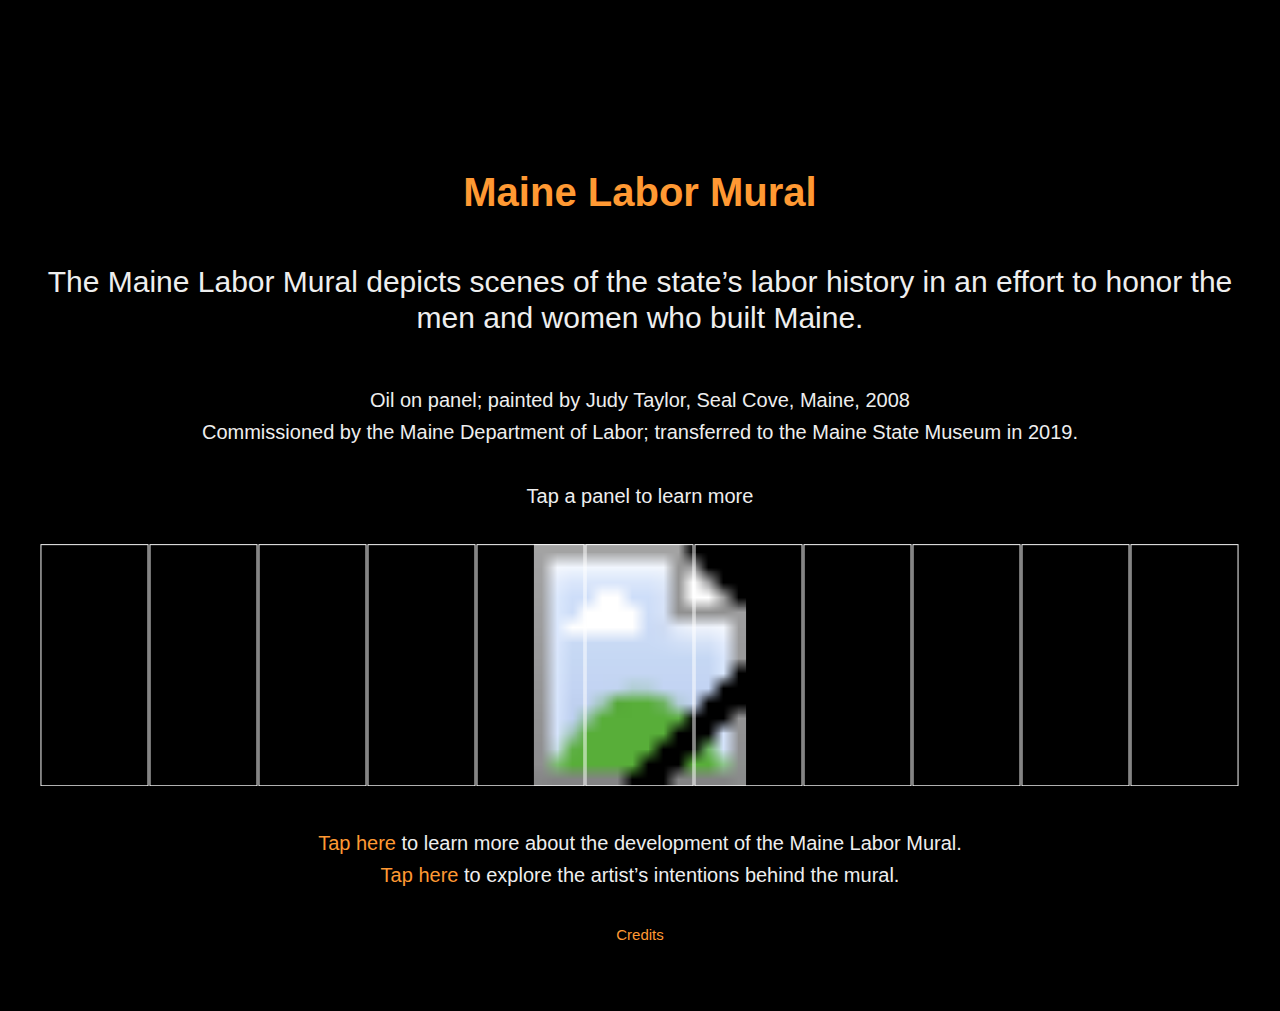
==== kiosk/index.html @ b4f40d68 "Initial commit" ====
<!DOCTYPE html>


<html lang="en">
<head>
	<meta charset="utf-8">
  <meta http-equiv="X-UA-Compatible" content="IE=edge">
  <meta content="width=device-width, initial-scale=1.0" name="viewport">
  <!-- The above 3 meta tags *must* come first in the head; any other head content must come *after* these tags -->

  <title>Maine State Museum - The Maine Labor Mural</title>
  <link href="/favicon.ico" type="image/x-icon" rel="icon" />
  
	
    <link rel="stylesheet" href="css/mural.css" type="text/css"/>
    <!-- <link rel="stylesheet" href="https://use.typekit.net/jmk5ehg.css"> -->
  

  
    <script src="js/jquery-3.1.1.min.js" type="text/javascript"></script>
    <script src="js/TweenMax.min.js" type="text/javascript"></script>
    <script src="js/jquery.touchSwipe.min.js" type="text/javascript"></script>
    <script src="js/mural.js" type="text/javascript"></script>
    <script src="js/timeout.js" type="text/javascript"></script>
    
  

</head>

<body>

 
  <div class="home">

    <h1>Maine Labor Mural</h1>

    <p class="intro">The Maine Labor Mural depicts scenes of the state&rsquo;s labor history in an effort to honor the men and women who built Maine.</p>

    <p>Oil on panel; painted by Judy Taylor, Seal Cove, Maine, 2008<br/>
    Commissioned by the Maine Department of Labor; transferred to the Maine State Museum in 2019.</p>
  
    <p>Tap a panel to learn more</p>

    <svg xmlns="http://www.w3.org/2000/svg"
    xmlns:xlink="http://www.w3.org/1999/xlink" version="1.1" viewBox="0 0 3732 754">

        <image id="document" x="0" y="0" xlink:href="/static/panels/mural.jpg" width="3732" height="754" />

        
            <a xlink:href="/panels/apprenticeship/">
                <rect x="3" y="2" class="mural-panel-hotspot" width="333" height="750"/>
            </a>
        
            <a xlink:href="/panels/child-labor/">
                <rect x="342" y="2" class="mural-panel-hotspot" width="333" height="750"/>
            </a>
        
            <a xlink:href="/panels/women-textiles/">
                <rect x="681" y="2" class="mural-panel-hotspot" width="333" height="750"/>
            </a>
        
            <a xlink:href="/panels/secret-ballot/">
                <rect x="1020" y="2" class="mural-panel-hotspot" width="333" height="750"/>
            </a>
        
            <a xlink:href="/panels/labor-day/">
                <rect x="1359" y="2" class="mural-panel-hotspot" width="333" height="750"/>
            </a>
        
            <a xlink:href="/panels/logging/">
                <rect x="1698" y="2" class="mural-panel-hotspot" width="333" height="750"/>
            </a>
        
            <a xlink:href="/panels/shoe-strike/">
                <rect x="2037" y="2" class="mural-panel-hotspot" width="333" height="750"/>
            </a>
        
            <a xlink:href="/panels/reform/">
                <rect x="2376" y="2" class="mural-panel-hotspot" width="333" height="750"/>
            </a>
        
            <a xlink:href="/panels/Rosie/">
                <rect x="2715" y="2" class="mural-panel-hotspot" width="333" height="750"/>
            </a>
        
            <a xlink:href="/panels/jay-strike/">
                <rect x="3054" y="2" class="mural-panel-hotspot" width="333" height="750"/>
            </a>
        
            <a xlink:href="/panels/labor-future/">
                <rect x="3393" y="2" class="mural-panel-hotspot" width="333" height="750"/>
            </a>
        
            <a xlink:href="/panels/home/">
                <rect x="33225" y="2" class="mural-panel-hotspot" width="333" height="750"/>
            </a>
        

    </svg>

    <p><a class="pop_item" href="/pops/video/ajax/49/">Tap here</a> to learn more about the development of the Maine Labor Mural.<br/>
    <a class="pop_item" href="/pops/video/ajax/50/">Tap here</a> to explore the artist&rsquo;s intentions behind the mural.</p>

    <p class="prompt pop_item"><a href="/pops/credits/ajax/52">Credits</a></p>

  </div>


</body>
</html>
---- kiosk/css/mural.css ----
@charset "UTF-8";
button {
  appearance: none;
  background-color: #eee;
  border: 0;
  border-radius: 3px;
  color: #fff;
  cursor: pointer;
  display: inline-block;
  font-family: "futura", sans-serif;
  font-size: 1.25em;
  -webkit-font-smoothing: antialiased;
  font-weight: 600;
  line-height: 1;
  padding: 0.8em 1.6em;
  text-decoration: none;
  transition: background-color 150ms ease;
  user-select: none;
  vertical-align: middle;
  white-space: nowrap;
}
button:hover, button:focus {
  background-color: shade(#eee, 20%);
  color: #fff;
}
button:disabled {
  cursor: not-allowed;
  opacity: 0.5;
}
button:disabled:hover {
  background-color: #eee;
}

a:link {
  color: #eee;
}

a:visited {
  color: shade(#eee, 20%);
}

a:hover {
  color: #b35900;
  text-decoration: underline;
}

.main a {
  color: #444;
}
.main a:hover {
  color: #ff9933;
}

ul,
ol {
  list-style-type: none;
  margin: 0;
  padding: 0;
}

dl {
  margin-bottom: 0.8em;
}
dl dt {
  font-weight: 600;
  margin-top: 0.8em;
}
dl dd {
  margin: 0;
}

table {
  border-collapse: collapse;
  margin: 0.8em 0;
  table-layout: fixed;
  width: 100%;
}

th {
  border-bottom: 1px solid shade(#eee, 25%);
  font-weight: 600;
  padding: 0.8em 0;
  text-align: left;
}

td {
  border-bottom: 1px solid #eee;
  padding: 0.8em 0;
}

tr,
td,
th {
  vertical-align: middle;
}

html {
  background-color: black;
}

*, *:before, *:after {
  box-sizing: border-box;
}

body {
  color: #eee;
  font-family: "futura", sans-serif;
  font-size: 1.25em;
  font-weight: 300;
  line-height: 1.6;
}

h1,
h2,
h3,
h4,
h5,
h6 {
  font-family: "futura", sans-serif;
  line-height: 1.2;
  margin: 0 0 0.4em 0;
}

p {
  margin: 0 0 0.8em;
}

a {
  color: #eee;
  text-decoration: none;
  transition: color 150ms ease;
}
a:active, a:focus, a:hover {
  color: shade(#eee, 25%);
}

hr {
  border-bottom: 1px solid #eee;
  border-left: 0;
  border-right: 0;
  border-top: 0;
  margin: 1.6em 0;
}

img {
  margin: 0;
  max-width: 100%;
}

blockquote {
  font-style: italic;
}

.prompt, div.image p {
  color: #999;
  font-size: 0.75em;
}

.home-nav, .panel-nav, .slide-nav {
  font-size: 0.75em;
  letter-spacing: 0.025em;
  text-transform: uppercase;
}

.panel-title {
  margin-bottom: 0;
  text-align: center;
}
.panel-title h1 {
  color: #ff9933;
  font-size: 1.8em;
  line-height: 1em;
  margin-bottom: 0.2em;
}
.panel-title h3 {
  margin-bottom: 0;
  margin-top: 0.2em;
}
.panel-title p {
  font-size: 1em;
  text-align: left;
  line-height: 1.1em;
}
.panel-title p a {
  color: #ff9933;
  font-weight: bold;
}

.hidden {
  display: none;
}

.unhidden {
  display: block;
}

.slimpop-wrapper {
  background-color: white;
  border: 1px solid #eee;
  color: #444;
  overflow: auto;
  padding: 1.6em;
  margin: auto;
}
.slimpop-wrapper h1 {
  color: #ff9933;
}
.slimpop-wrapper h4.subhead {
  color: #999;
  margin-bottom: 0;
}
.slimpop-wrapper p {
  font-size: 1.025em;
}

.pop-close {
  float: right;
}
.pop-close a:link, .pop-close a:visited {
  color: #ff9933;
}

#slimpop-overlay {
  background: url(../images/overlay.png) repeat;
  cursor: pointer;
  height: 100%;
  left: 0;
  position: fixed;
  top: 0px;
  width: 100%;
  z-index: 99;
}

#slimpop-container {
  overflow-y: auto;
  position: fixed;
  /* this positions the slimpop relative to viewport, it won't scroll with the page */
  left: 80px;
  top: 8%;
  z-index: 100;
  width: 85%;
  max-height: 85%;
}

.pop-img {
  border-top: 6px solid #eee;
  border-bottom: 6px solid #eee;
  margin-bottom: 0.8em;
  text-align: center;
}
.pop-img img {
  border: 1px solid #eee;
  margin-top: 0.8em;
  max-height: 600px;
}
.pop-img p {
  color: #999;
  font-size: 0.75em !important;
  text-align: left;
}

blockquote {
  background-color: #eee;
  max-height: 250px;
  overflow: auto;
  padding: 0 1.6em;
}

cite {
  font-style: normal;
}
cite:before {
  content: "– ";
}

audio.voices {
  width: 50%;
}

div.image {
  text-align: center;
  border-top: 6px solid #eee;
  border-bottom: 6px solid #eee;
  height: 470px;
  margin-bottom: 0.8em;
}
div.image img {
  border: 1px solid #eee;
  margin: 0.4em 0;
  max-height: 400px;
}
div.image p {
  margin-top: -0.8em;
  line-height: 1.2;
}

#slideshow-image {
  max-width: 50vw;
}

.show-highlight-background, .show-highlight-foreground, .hide-highlight {
  cursor: pointer;
}

.show-highlight-background {
  fill: #f7c98b;
  opacity: 0.7;
}

.show-highlight-foreground {
  fill: #a0efed;
  opacity: 0.68;
}

.hide-highlight {
  fill: black;
  fill-opacity: 0;
}

.mural-panel-hotspot {
  stroke: white;
  stroke-width: 3;
  cursor: pointer;
  fill: black;
  fill-opacity: 0;
}

.hotspot {
  stroke: white;
  stroke-width: 3;
  fill: #ff9933;
  fill-opacity: 0.25;
  cursor: pointer;
}
.hotspot:hover {
  fill: #b35900;
}

#tiny-panels .hotspot {
  stroke-width: 1;
  fill: black;
}

#tiny-panels rect.selected {
  fill: #ff9933;
  fill-opacity: 1;
}

nav.tabs {
  position: absolute;
  bottom: 0px;
}

.tabs ul {
  font-size: 0.75em;
  letter-spacing: 0.025em;
  text-transform: uppercase;
}
.tabs ul li {
  background-color: #ff9933;
  border: 1px solid #e67300;
  border-radius: 60px;
  display: inline-block;
  font-weight: bold;
  height: 60px;
  letter-spacing: 0.05em;
  line-height: 1.2;
  margin: 0px 5px 5px 5px;
  padding: 0.8em 1.6em;
  text-align: center;
  vertical-align: top;
  width: 260px;
}
.tabs ul li a:link, .tabs ul li a:visited {
  color: white;
}
.tabs ul li a:hover {
  color: #444;
  text-decoration: underline;
}

.tabs ul li.selected {
  background-color: #444;
  color: white;
}

.learn-more {
  background-color: #eee;
  margin-left: -3.2em;
  margin-right: -3.2em;
  height: 328px;
  padding: 0.4em 3.2em 4.8em 3.2em;
}
.learn-more ul li {
  display: inline-block;
  font-size: 0.75em;
  line-height: 1.2;
  margin-right: 1.6em;
  vertical-align: top;
  width: 29%;
}
.learn-more ul li:last-child {
  margin-right: 0px;
}
.learn-more ul li img {
  border: 1px solid #999;
}
.learn-more ul li span {
  color: #999;
}

.slide-nav {
  text-align: right;
}
.slide-nav ul li {
  display: inline;
}
.slide-nav ul li span.no-more {
  color: #aeaeae;
}
.slide-nav ul li a:link, .slide-nav ul li a:visited {
  color: #444;
}
.slide-nav ul li a:hover {
  color: #b35900;
  text-decoration: underline;
}

.next-panel, .prev-panel {
  position: relative;
}
.next-panel a img, .prev-panel a img {
  position: absolute;
  top: 45%;
}

.next-panel a img {
  right: 2px;
}

h3.visit-link {
  color: #444;
  font-size: 0.75em;
  font-weight: normal;
  margin: 0.8em 0;
  text-align: center;
}
h3.visit-link a {
  color: #ff9933;
  font-weight: bold;
}

.home {
  padding: 1.6em;
  text-align: center;
}
.home h1 {
  color: #ff9933;
  padding-top: 3.2em;
}
.home p {
  color: #eee;
  margin: 1.6em auto;
}
.home p.intro {
  font-size: 1.5em;
  line-height: 1.2;
}
.home p a {
  color: #ff9933;
}

.wrapper {
  color: #444;
  display: grid;
  grid-template-columns: 1fr 4fr 1fr;
  grid-template-rows: 130px 1220px;
}

.main {
  grid-column: 2;
  grid-row: 2;
  background-color: white;
  padding: 0 3.2em;
  position: relative;
}

.prev-panel, .next-panel {
  background-color: black;
  grid-row: 2;
}

.prev-panel {
  grid-column: 1;
  margin-right: 1em;
}

.next-panel {
  grid-column: 3;
  margin-left: 1em;
}

.home-nav {
  background-color: black;
  grid-column: 1;
  grid-row: 1;
  margin-right: 1em;
}

.panel-title {
  background-color: white;
  grid-column: 2;
  grid-row: 1;
  padding: 0 1.6em;
  position: relative;
}
.panel-title p.close-link {
  position: absolute;
  top: 5px;
  right: 10px;
}

.panel-nav {
  grid-column: 3;
  grid-row: 1;
  margin-left: 1em;
}
.panel-nav img {
  margin-right: -2px;
}

.text-scroll {
  background-color: #eee;
  box-shadow: 0px -6px 6px 1px #999 inset;
  height: 370px;
  overflow: scroll;
  padding: 0 0.8em;
}
.text-scroll p {
  font-size: 1.025em;
  line-height: 1.64;
}
.text-scroll a {
  color: #ff9933;
  font-weight: bold;
  line-height: 1em;
}

/*# sourceMappingURL=mural.css.map */
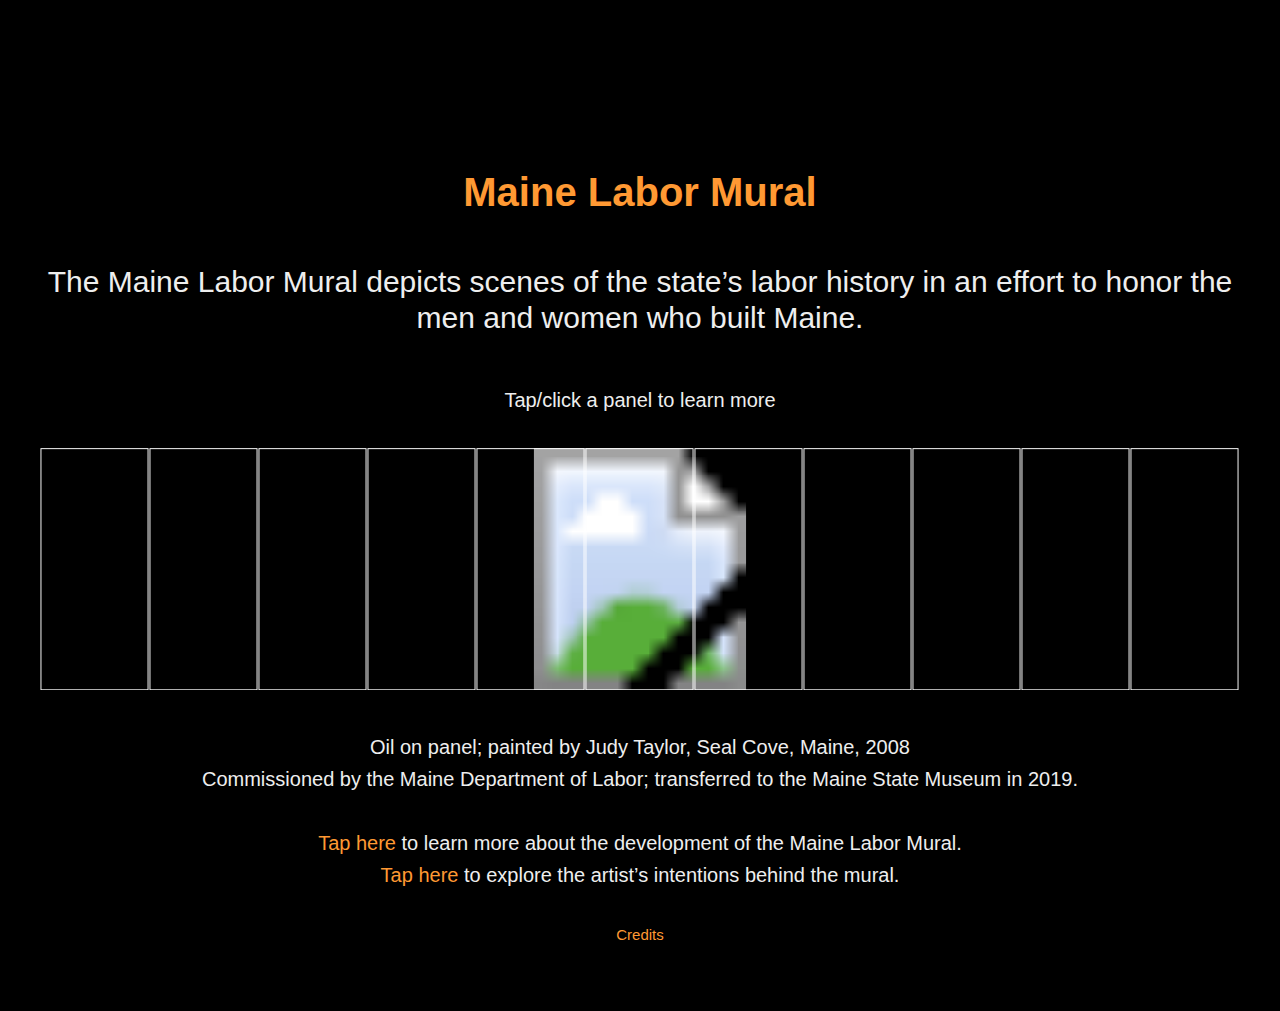
==== commit 1d4a0d44: "very rough" ====
--- a/kiosk/index.html
+++ b/kiosk/index.html
@@ -1,111 +1,99 @@
 
 <!DOCTYPE html>
-
-
 <html lang="en">
 <head>
-	<meta charset="utf-8">
+  <meta charset="utf-8">
   <meta http-equiv="X-UA-Compatible" content="IE=edge">
   <meta content="width=device-width, initial-scale=1.0" name="viewport">
   <!-- The above 3 meta tags *must* come first in the head; any other head content must come *after* these tags -->
 
   <title>Maine State Museum - The Maine Labor Mural</title>
+
   <link href="/favicon.ico" type="image/x-icon" rel="icon" />
-  
-	
-    <link rel="stylesheet" href="css/mural.css" type="text/css"/>
-    <!-- <link rel="stylesheet" href="https://use.typekit.net/jmk5ehg.css"> -->
-  
+  <link rel="stylesheet" href="css/mural.css" type="text/css"/>
+  <!-- <link rel="stylesheet" href="https://use.typekit.net/jmk5ehg.css"> -->
 
-  
-    <script src="js/jquery-3.1.1.min.js" type="text/javascript"></script>
-    <script src="js/TweenMax.min.js" type="text/javascript"></script>
-    <script src="js/jquery.touchSwipe.min.js" type="text/javascript"></script>
-    <script src="js/mural.js" type="text/javascript"></script>
-    <script src="js/timeout.js" type="text/javascript"></script>
-    
-  
-
+  <script src="js/jquery-3.1.1.min.js" type="text/javascript"></script>
+  <script src="js/TweenMax.min.js" type="text/javascript"></script>
+  <script src="js/jquery.touchSwipe.min.js" type="text/javascript"></script>
+  <script src="js/mural.js" type="text/javascript"></script>
+  <script src="js/timeout.js" type="text/javascript"></script>
 </head>
 
-<body>
-
- 
-  <div class="home">
-
+<body class="home">
+   <header>
     <h1>Maine Labor Mural</h1>
 
     <p class="intro">The Maine Labor Mural depicts scenes of the state&rsquo;s labor history in an effort to honor the men and women who built Maine.</p>
+  
+    <p>Tap/click a panel to learn more</p>
+  </header>
 
-    <p>Oil on panel; painted by Judy Taylor, Seal Cove, Maine, 2008<br/>
-    Commissioned by the Maine Department of Labor; transferred to the Maine State Museum in 2019.</p>
-  
-    <p>Tap a panel to learn more</p>
-
+  <section>
     <svg xmlns="http://www.w3.org/2000/svg"
     xmlns:xlink="http://www.w3.org/1999/xlink" version="1.1" viewBox="0 0 3732 754">
 
-        <image id="document" x="0" y="0" xlink:href="/static/panels/mural.jpg" width="3732" height="754" />
-
-        
-            <a xlink:href="/panels/apprenticeship/">
-                <rect x="3" y="2" class="mural-panel-hotspot" width="333" height="750"/>
-            </a>
-        
-            <a xlink:href="/panels/child-labor/">
-                <rect x="342" y="2" class="mural-panel-hotspot" width="333" height="750"/>
-            </a>
-        
-            <a xlink:href="/panels/women-textiles/">
-                <rect x="681" y="2" class="mural-panel-hotspot" width="333" height="750"/>
-            </a>
-        
-            <a xlink:href="/panels/secret-ballot/">
-                <rect x="1020" y="2" class="mural-panel-hotspot" width="333" height="750"/>
-            </a>
-        
-            <a xlink:href="/panels/labor-day/">
-                <rect x="1359" y="2" class="mural-panel-hotspot" width="333" height="750"/>
-            </a>
-        
-            <a xlink:href="/panels/logging/">
-                <rect x="1698" y="2" class="mural-panel-hotspot" width="333" height="750"/>
-            </a>
-        
-            <a xlink:href="/panels/shoe-strike/">
-                <rect x="2037" y="2" class="mural-panel-hotspot" width="333" height="750"/>
-            </a>
-        
-            <a xlink:href="/panels/reform/">
-                <rect x="2376" y="2" class="mural-panel-hotspot" width="333" height="750"/>
-            </a>
-        
-            <a xlink:href="/panels/Rosie/">
-                <rect x="2715" y="2" class="mural-panel-hotspot" width="333" height="750"/>
-            </a>
-        
-            <a xlink:href="/panels/jay-strike/">
-                <rect x="3054" y="2" class="mural-panel-hotspot" width="333" height="750"/>
-            </a>
-        
-            <a xlink:href="/panels/labor-future/">
-                <rect x="3393" y="2" class="mural-panel-hotspot" width="333" height="750"/>
-            </a>
-        
-            <a xlink:href="/panels/home/">
-                <rect x="33225" y="2" class="mural-panel-hotspot" width="333" height="750"/>
-            </a>
-        
-
+      <image id="document" x="0" y="0" 
+          xlink:href="https://dev.digitalgizmo.com/mural-assets/panels/mural.jpg" 
+          width="3732" height="754" />
+  
+      <a xlink:href="/panels/apprenticeship/">
+        <rect x="3" y="2" class="mural-panel-hotspot" width="333" height="750"/>
+      </a>
+  
+      <a xlink:href="panels/child-labor.html">
+        <rect x="342" y="2" class="mural-panel-hotspot" width="333" height="750"/>
+      </a>
+  
+      <a xlink:href="/panels/women-textiles/">
+        <rect x="681" y="2" class="mural-panel-hotspot" width="333" height="750"/>
+      </a>
+  
+      <a xlink:href="/panels/secret-ballot/">
+        <rect x="1020" y="2" class="mural-panel-hotspot" width="333" height="750"/>
+      </a>
+  
+      <a xlink:href="/panels/labor-day/">
+        <rect x="1359" y="2" class="mural-panel-hotspot" width="333" height="750"/>
+      </a>
+  
+      <a xlink:href="/panels/logging/">
+        <rect x="1698" y="2" class="mural-panel-hotspot" width="333" height="750"/>
+      </a>
+  
+      <a xlink:href="/panels/shoe-strike/">
+        <rect x="2037" y="2" class="mural-panel-hotspot" width="333" height="750"/>
+      </a>
+  
+      <a xlink:href="/panels/reform/">
+        <rect x="2376" y="2" class="mural-panel-hotspot" width="333" height="750"/>
+      </a>
+  
+      <a xlink:href="/panels/Rosie/">
+        <rect x="2715" y="2" class="mural-panel-hotspot" width="333" height="750"/>
+      </a>
+  
+      <a xlink:href="/panels/jay-strike/">
+          <rect x="3054" y="2" class="mural-panel-hotspot" width="333" height="750"/>
+      </a>
+  
+      <a xlink:href="/panels/labor-future/">
+          <rect x="3393" y="2" class="mural-panel-hotspot" width="333" height="750"/>
+      </a>
+  
+      <a xlink:href="/panels/home/">
+          <rect x="33225" y="2" class="mural-panel-hotspot" width="333" height="750"/>
+      </a>
     </svg>
+    
+    <p>Oil on panel; painted by Judy Taylor, Seal Cove, Maine, 2008<br/>
+    Commissioned by the Maine Department of Labor; transferred to the Maine State Museum in 2019.</p>
 
     <p><a class="pop_item" href="/pops/video/ajax/49/">Tap here</a> to learn more about the development of the Maine Labor Mural.<br/>
     <a class="pop_item" href="/pops/video/ajax/50/">Tap here</a> to explore the artist&rsquo;s intentions behind the mural.</p>
 
     <p class="prompt pop_item"><a href="/pops/credits/ajax/52">Credits</a></p>
-
-  </div>
-
+  </section>
 
 </body>
-</html>
+</html>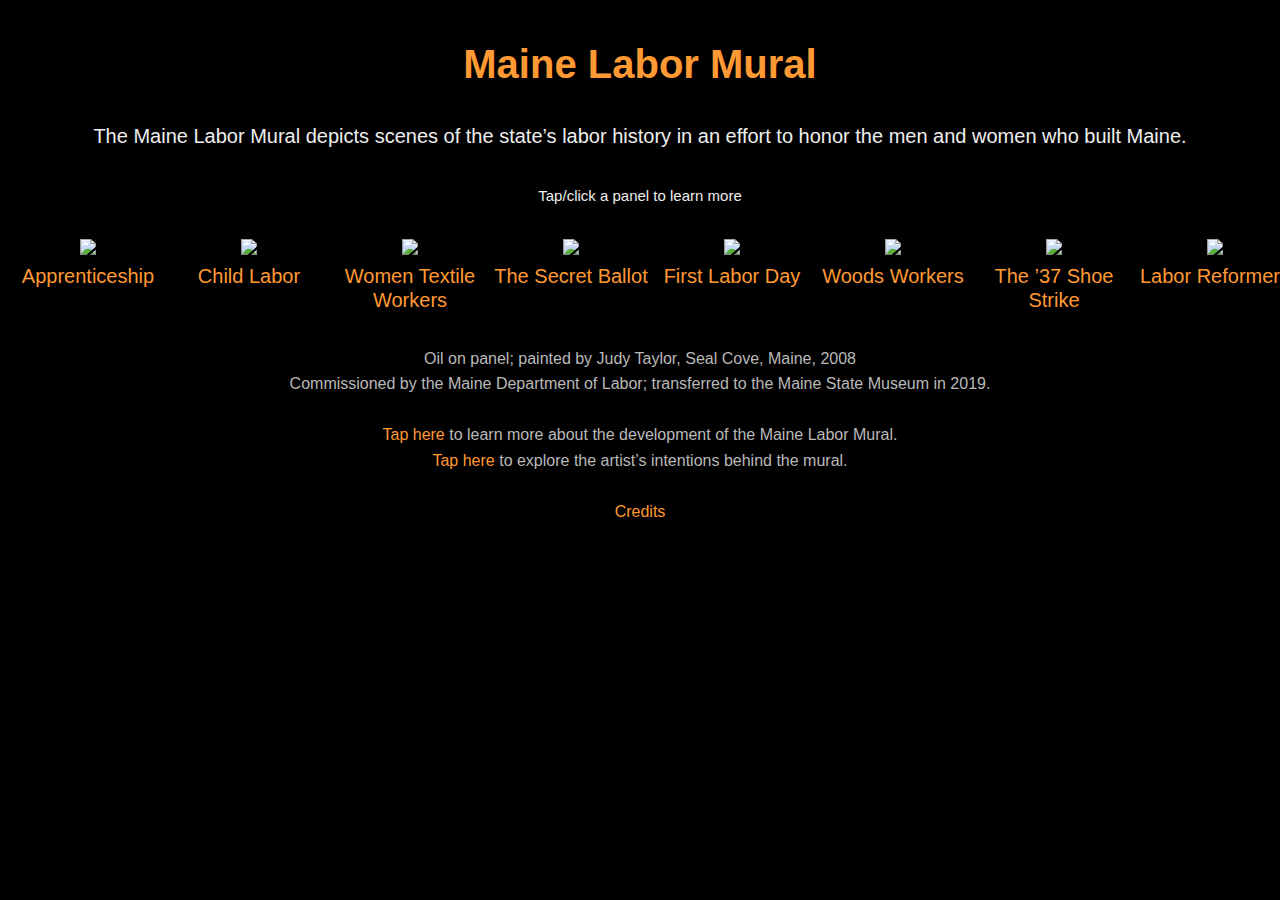
==== commit 6abe3ff7: "home, panel pages working" ====
--- a/kiosk/index.html
+++ b/kiosk/index.html
@@ -10,82 +10,84 @@
   <title>Maine State Museum - The Maine Labor Mural</title>
 
   <link href="/favicon.ico" type="image/x-icon" rel="icon" />
-  <link rel="stylesheet" href="css/mural.css" type="text/css"/>
+  <link rel="stylesheet" href="css/mural-web.css" type="text/css"/>
   <!-- <link rel="stylesheet" href="https://use.typekit.net/jmk5ehg.css"> -->
 
   <script src="js/jquery-3.1.1.min.js" type="text/javascript"></script>
   <script src="js/TweenMax.min.js" type="text/javascript"></script>
   <script src="js/jquery.touchSwipe.min.js" type="text/javascript"></script>
   <script src="js/mural.js" type="text/javascript"></script>
-  <script src="js/timeout.js" type="text/javascript"></script>
+  <!-- <script src="js/timeout.js" type="text/javascript"></script> -->
 </head>
 
 <body class="home">
    <header>
     <h1>Maine Labor Mural</h1>
 
-    <p class="intro">The Maine Labor Mural depicts scenes of the state&rsquo;s labor history in an effort to honor the men and women who built Maine.</p>
+    <p>The Maine Labor Mural depicts scenes of the state&rsquo;s labor history in an effort to honor the men and women who built Maine.</p>
   
-    <p>Tap/click a panel to learn more</p>
+    <p class="prompt">Tap/click a panel to learn more</p>
   </header>
 
-  <section>
-    <svg xmlns="http://www.w3.org/2000/svg"
-    xmlns:xlink="http://www.w3.org/1999/xlink" version="1.1" viewBox="0 0 3732 754">
+  <section class="mural-menu">
+    <a xlink:href="/panels/apprenticeship/">
+      <img src="https://dev.digitalgizmo.com/mural-assets/panels/panelpics/apprenticeship.jpg" />
+      <h2>Apprenticeship</h2>
+    </a>
 
-      <image id="document" x="0" y="0" 
-          xlink:href="https://dev.digitalgizmo.com/mural-assets/panels/mural.jpg" 
-          width="3732" height="754" />
+    <a href="panels/child-labor.html">
+      <img src="https://dev.digitalgizmo.com/mural-assets/panels/panelpics/child-labor.jpg" />
+      <h2>Child Labor</h2>
+    </a>
+
+    <a xlink:href="/panels/women-textiles/">
+      <img src="https://dev.digitalgizmo.com/mural-assets/panels/panelpics/women-textiles.jpg" />
+      <h2>Women Textile Workers</h2>
+    </a>
+
+    <a xlink:href="/panels/secret-ballot/">
+      <img src="https://dev.digitalgizmo.com/mural-assets/panels/panelpics/secret-ballot.jpg" />
+     <h2>The Secret Ballot</h2>
+    </a>
+ 
+    <a xlink:href="/panels/labor-day/">
+      <img src="https://dev.digitalgizmo.com/mural-assets/panels/panelpics/labor-day.jpg" />
+      <h2>First Labor Day</h2>
+    </a>
+
+    <a xlink:href="/panels/logging/">
+      <img src="https://dev.digitalgizmo.com/mural-assets/panels/panelpics/logging.jpg" />
+      <h2>Woods Workers</h2>
+    </a>
+
+    <a xlink:href="/panels/shoe-strike/">
+      <img src="https://dev.digitalgizmo.com/mural-assets/panels/panelpics/shoe-strike.jpg" />
+      <h2>The &rsquo;37 Shoe Strike</h2>
+    </a>
+
+    <a xlink:href="/panels/reform/">
+      <img src="https://dev.digitalgizmo.com/mural-assets/panels/panelpics/reform.jpg" />
+      <h2>Labor Reformers</h2>
+    </a>
+
+    <a xlink:href="/panels/Rosie/">
+      <img src="https://dev.digitalgizmo.com/mural-assets/panels/panelpics/Rosie.jpg" />
+      <h2>Rosie the Riveter</h2>
+    </a>
+
+    <a xlink:href="/panels/jay-strike/">
+      <img src="https://dev.digitalgizmo.com/mural-assets/panels/panelpics/jay-strike.jpg" />
+      <h2>Jay Strike</h2>
+    </a>
+
+    <a xlink:href="/panels/labor-future/">
+      <img src="https://dev.digitalgizmo.com/mural-assets/panels/panelpics/labor-future.jpg" />
+      <h2>The Future of Maine Labor</h2>
+    </a>
+
+  </section>
   
-      <a xlink:href="/panels/apprenticeship/">
-        <rect x="3" y="2" class="mural-panel-hotspot" width="333" height="750"/>
-      </a>
-  
-      <a xlink:href="panels/child-labor.html">
-        <rect x="342" y="2" class="mural-panel-hotspot" width="333" height="750"/>
-      </a>
-  
-      <a xlink:href="/panels/women-textiles/">
-        <rect x="681" y="2" class="mural-panel-hotspot" width="333" height="750"/>
-      </a>
-  
-      <a xlink:href="/panels/secret-ballot/">
-        <rect x="1020" y="2" class="mural-panel-hotspot" width="333" height="750"/>
-      </a>
-  
-      <a xlink:href="/panels/labor-day/">
-        <rect x="1359" y="2" class="mural-panel-hotspot" width="333" height="750"/>
-      </a>
-  
-      <a xlink:href="/panels/logging/">
-        <rect x="1698" y="2" class="mural-panel-hotspot" width="333" height="750"/>
-      </a>
-  
-      <a xlink:href="/panels/shoe-strike/">
-        <rect x="2037" y="2" class="mural-panel-hotspot" width="333" height="750"/>
-      </a>
-  
-      <a xlink:href="/panels/reform/">
-        <rect x="2376" y="2" class="mural-panel-hotspot" width="333" height="750"/>
-      </a>
-  
-      <a xlink:href="/panels/Rosie/">
-        <rect x="2715" y="2" class="mural-panel-hotspot" width="333" height="750"/>
-      </a>
-  
-      <a xlink:href="/panels/jay-strike/">
-          <rect x="3054" y="2" class="mural-panel-hotspot" width="333" height="750"/>
-      </a>
-  
-      <a xlink:href="/panels/labor-future/">
-          <rect x="3393" y="2" class="mural-panel-hotspot" width="333" height="750"/>
-      </a>
-  
-      <a xlink:href="/panels/home/">
-          <rect x="33225" y="2" class="mural-panel-hotspot" width="333" height="750"/>
-      </a>
-    </svg>
-    
+  <div class="home-info">  
     <p>Oil on panel; painted by Judy Taylor, Seal Cove, Maine, 2008<br/>
     Commissioned by the Maine Department of Labor; transferred to the Maine State Museum in 2019.</p>
 
@@ -93,7 +95,6 @@
     <a class="pop_item" href="/pops/video/ajax/50/">Tap here</a> to explore the artist&rsquo;s intentions behind the mural.</p>
 
     <p class="prompt pop_item"><a href="/pops/credits/ajax/52">Credits</a></p>
-  </section>
-
+  </div>
 </body>
 </html>--- a/kiosk/css/mural-web.css
+++ b/kiosk/css/mural-web.css
@@ -0,0 +1,509 @@
+@charset "UTF-8";
+button {
+  appearance: none;
+  background-color: #eee;
+  border: 0;
+  border-radius: 3px;
+  color: #fff;
+  cursor: pointer;
+  display: inline-block;
+  font-family: "futura", sans-serif;
+  font-size: 1.25em;
+  -webkit-font-smoothing: antialiased;
+  font-weight: 600;
+  line-height: 1;
+  padding: 0.8em 1.6em;
+  text-decoration: none;
+  transition: background-color 150ms ease;
+  user-select: none;
+  vertical-align: middle;
+  white-space: nowrap;
+}
+button:hover, button:focus {
+  background-color: shade(#eee, 20%);
+  color: #fff;
+}
+button:disabled {
+  cursor: not-allowed;
+  opacity: 0.5;
+}
+button:disabled:hover {
+  background-color: #eee;
+}
+/*consolodate link styles*/
+a:link {
+  color: #eee;
+}
+a:visited {
+  color: shade(#eee, 20%);
+}
+a:hover {
+  color: #b35900;
+  text-decoration: underline;
+}
+ul,
+ol {
+  list-style-type: none;
+  margin: 0;
+  padding: 0;
+}
+html {
+  background-color: black;
+}
+
+*, *:before, *:after {
+  box-sizing: border-box;
+}
+
+body {
+  color: #eee;
+  font-family: "futura", sans-serif;
+  font-size: 1.25em;
+  font-weight: 300;
+  line-height: 1.6;
+}
+
+h1,
+h2,
+h3,
+h4,
+h5,
+h6 {
+  font-family: "futura", sans-serif;
+  line-height: 1.2;
+  margin: 0 0 0.4em 0;
+}
+
+p {
+  margin: 0 0 0.8em;
+}
+
+a:link {
+  color: #eee;
+  text-decoration: none;
+  transition: color 150ms ease;
+}
+a:active, a:focus, a:hover {
+  color: shade(#eee, 25%);
+}
+hr {
+  border-bottom: 1px solid #eee;
+  border-left: 0;
+  border-right: 0;
+  border-top: 0;
+  margin: 1.6em 0;
+}
+
+img {
+  margin: 0;
+  max-width: 100%;
+}
+
+blockquote {
+  background-color: #eee;
+  font-style: italic;
+  max-height: 250px;
+  overflow: auto;
+  padding: 0 1.6em;
+}
+
+cite {
+  font-style: normal;
+}
+cite:before {
+  content: "– ";
+}
+.prompt, div.image p {
+  color: #999;
+  font-size: 0.75em;
+}
+
+.home-nav, .panel-nav, .slide-nav {
+  font-size: 0.75em;
+  letter-spacing: 0.025em;
+  text-transform: uppercase;
+}
+
+.panel-title {
+  margin-bottom: 0;
+  text-align: center;
+}
+.panel-title h1 {
+  color: #ff9933;
+  font-size: 1.8em;
+  line-height: 1em;
+  margin-bottom: 0.2em;
+}
+.panel-title h3 {
+  margin-bottom: 0;
+  margin-top: 0.2em;
+}
+.panel-title p {
+  font-size: 1em;
+  text-align: left;
+  line-height: 1.1em;
+}
+.panel-title p a {
+  color: #ff9933;
+  font-weight: bold;
+}
+
+.hidden {
+  display: none;
+}
+
+.unhidden {
+  display: block;
+}
+
+.slimpop-wrapper {
+  background-color: white;
+  border: 1px solid #eee;
+  color: #444;
+  overflow: auto;
+  padding: 1.6em;
+  margin: auto;
+}
+.slimpop-wrapper h1 {
+  color: #ff9933;
+}
+.slimpop-wrapper h4.subhead {
+  color: #999;
+  margin-bottom: 0;
+}
+.slimpop-wrapper p {
+  font-size: 1.025em;
+}
+
+.pop-close {
+  float: right;
+}
+.pop-close a:link, .pop-close a:visited {
+  color: #ff9933;
+}
+
+#slimpop-overlay {
+  background: url(../images/overlay.png) repeat;
+  cursor: pointer;
+  height: 100%;
+  left: 0;
+  position: fixed;
+  top: 0px;
+  width: 100%;
+  z-index: 99;
+}
+
+#slimpop-container {
+  overflow-y: auto;
+  position: fixed;
+  /* this positions the slimpop relative to viewport, it won't scroll with the page */
+  left: 80px;
+  top: 8%;
+  z-index: 100;
+  width: 85%;
+  max-height: 85%;
+}
+
+.pop-img {
+  border-top: 6px solid #eee;
+  border-bottom: 6px solid #eee;
+  margin-bottom: 0.8em;
+  text-align: center;
+}
+.pop-img img {
+  border: 1px solid #eee;
+  margin-top: 0.8em;
+  max-height: 600px;
+}
+.pop-img p {
+  color: #999;
+  font-size: 0.75em !important;
+  text-align: left;
+}
+
+audio.voices {
+  width: 50%;
+}
+
+div.image {
+  text-align: center;
+  border-top: 6px solid #eee;
+  border-bottom: 6px solid #eee;
+  height: 470px;
+  margin-bottom: 0.8em;
+}
+div.image img {
+  border: 1px solid #eee;
+  margin: 0.4em 0;
+  max-height: 400px;
+}
+div.image p {
+  margin-top: -0.8em;
+  line-height: 1.2;
+}
+
+#slideshow-image {
+  max-width: 50vw;
+}
+
+.show-highlight-background, .show-highlight-foreground, .hide-highlight {
+  cursor: pointer;
+}
+
+.show-highlight-background {
+  fill: #f7c98b;
+  opacity: 0.7;
+}
+
+.show-highlight-foreground {
+  fill: #a0efed;
+  opacity: 0.68;
+}
+
+.hide-highlight {
+  fill: black;
+  fill-opacity: 0;
+}
+
+.mural-panel-hotspot {
+  stroke: white;
+  stroke-width: 3;
+  cursor: pointer;
+  fill: black;
+  fill-opacity: 0;
+}
+
+.hotspot {
+  stroke: white;
+  stroke-width: 3;
+  fill: #ff9933;
+  fill-opacity: 0.25;
+  cursor: pointer;
+}
+.hotspot:hover {
+  fill: #b35900;
+}
+
+#tiny-panels .hotspot {
+  stroke-width: 1;
+  fill: black;
+}
+
+#tiny-panels rect.selected {
+  fill: #ff9933;
+  fill-opacity: 1;
+}
+
+nav.tabs {
+}
+
+.tabs ul {
+  font-size: 0.75em;
+  letter-spacing: 0.025em;
+  text-transform: uppercase;
+}
+.tabs ul li {
+  background-color: #ff9933;
+  border: 1px solid #e67300;
+  border-radius: 60px;
+  display: inline-block;
+  font-weight: bold;
+  height: 60px;
+  letter-spacing: 0.05em;
+  line-height: 1.2;
+  margin: 0px 5px 5px 5px;
+  padding: 0.8em 1.6em;
+  text-align: center;
+  vertical-align: top;
+  width: 260px;
+}
+.tabs ul li a:link, .tabs ul li a:visited {
+  color: white;
+}
+.tabs ul li a:hover {
+  color: #444;
+  text-decoration: underline;
+}
+
+.tabs ul li.selected {
+  background-color: #444;
+  color: white;
+}
+
+.learn-more {
+  background-color: #eee;
+  margin-left: -3.2em;
+  margin-right: -3.2em;
+  height: 328px;
+  padding: 0.4em 3.2em 4.8em 3.2em;
+}
+.learn-more ul li {
+  display: inline-block;
+  font-size: 0.75em;
+  line-height: 1.2;
+  margin-right: 1.6em;
+  vertical-align: top;
+  width: 29%;
+}
+.learn-more ul li:last-child {
+  margin-right: 0px;
+}
+.learn-more ul li img {
+  border: 1px solid #999;
+}
+.learn-more ul li span {
+  color: #999;
+}
+
+.slide-nav {
+  text-align: right;
+}
+.slide-nav ul li {
+  display: inline;
+}
+.slide-nav ul li span.no-more {
+  color: #aeaeae;
+}
+.slide-nav ul li a:link, .slide-nav ul li a:visited {
+  color: #444;
+}
+.slide-nav ul li a:hover {
+  color: #b35900;
+  text-decoration: underline;
+}
+
+.next-panel, .prev-panel {
+  position: relative;
+}
+.next-panel a img, .prev-panel a img {
+  position: absolute;
+  top: 45%;
+}
+
+.next-panel a img {
+  right: 2px;
+}
+
+h3.visit-link {
+  color: #444;
+  font-size: 0.75em;
+  font-weight: normal;
+  margin: 0.8em 0;
+  text-align: center;
+}
+h3.visit-link a {
+  color: #ff9933;
+  font-weight: bold;
+}
+
+.home {
+  padding: 1.6em 0;
+  text-align: center;
+}
+.home h1 {
+  color: #ff9933;
+}
+.home p {
+  color: #eee;
+  margin: 1.6em auto;
+}
+
+.home p a {
+  color: #ff9933;
+}
+
+.mural-menu {
+  display: grid;
+  grid-gap: 1px;
+  grid-template-columns: repeat(11, minmax(160px, 1fr));
+  width: 100vw;
+  overflow-x: scroll;
+}
+
+.mural-menu h2 {
+  color: #ff9933;
+  font-size: 1em;
+  font-weight: normal;
+}
+
+.home-info p {
+  font-size: .8em;
+  color: #b9b9b9;
+}
+/*.wrapper {
+  color: #444;
+  display: grid;
+  grid-template-columns: 1fr 4fr 1fr;
+  grid-template-rows: 130px 1220px;
+}
+
+.main {
+  grid-column: 2;
+  grid-row: 2;
+  background-color: white;
+  padding: 0 3.2em;
+  position: relative;
+}
+
+.prev-panel, .next-panel {
+  background-color: black;
+  grid-row: 2;
+}
+
+.prev-panel {
+  grid-column: 1;
+  margin-right: 1em;
+}
+
+.next-panel {
+  grid-column: 3;
+  margin-left: 1em;
+}
+
+.home-nav {
+  background-color: black;
+  grid-column: 1;
+  grid-row: 1;
+  margin-right: 1em;
+}
+
+.panel-title {
+  background-color: white;
+  grid-column: 2;
+  grid-row: 1;
+  padding: 0 1.6em;
+  position: relative;
+}
+.panel-title p.close-link {
+  position: absolute;
+  top: 5px;
+  right: 10px;
+}
+
+.panel-nav {
+  grid-column: 3;
+  grid-row: 1;
+  margin-left: 1em;
+}
+.panel-nav img {
+  margin-right: -2px;
+}
+
+.text-scroll {
+  background-color: #eee;
+  box-shadow: 0px -6px 6px 1px #999 inset;
+  height: 370px;
+  overflow: scroll;
+  padding: 0 0.8em;
+}
+.text-scroll p {
+  font-size: 1.025em;
+  line-height: 1.64;
+}
+.text-scroll a {
+  color: #ff9933;
+  font-weight: bold;
+  line-height: 1em;
+}*/
+
+/*# sourceMappingURL=mural.css.map */
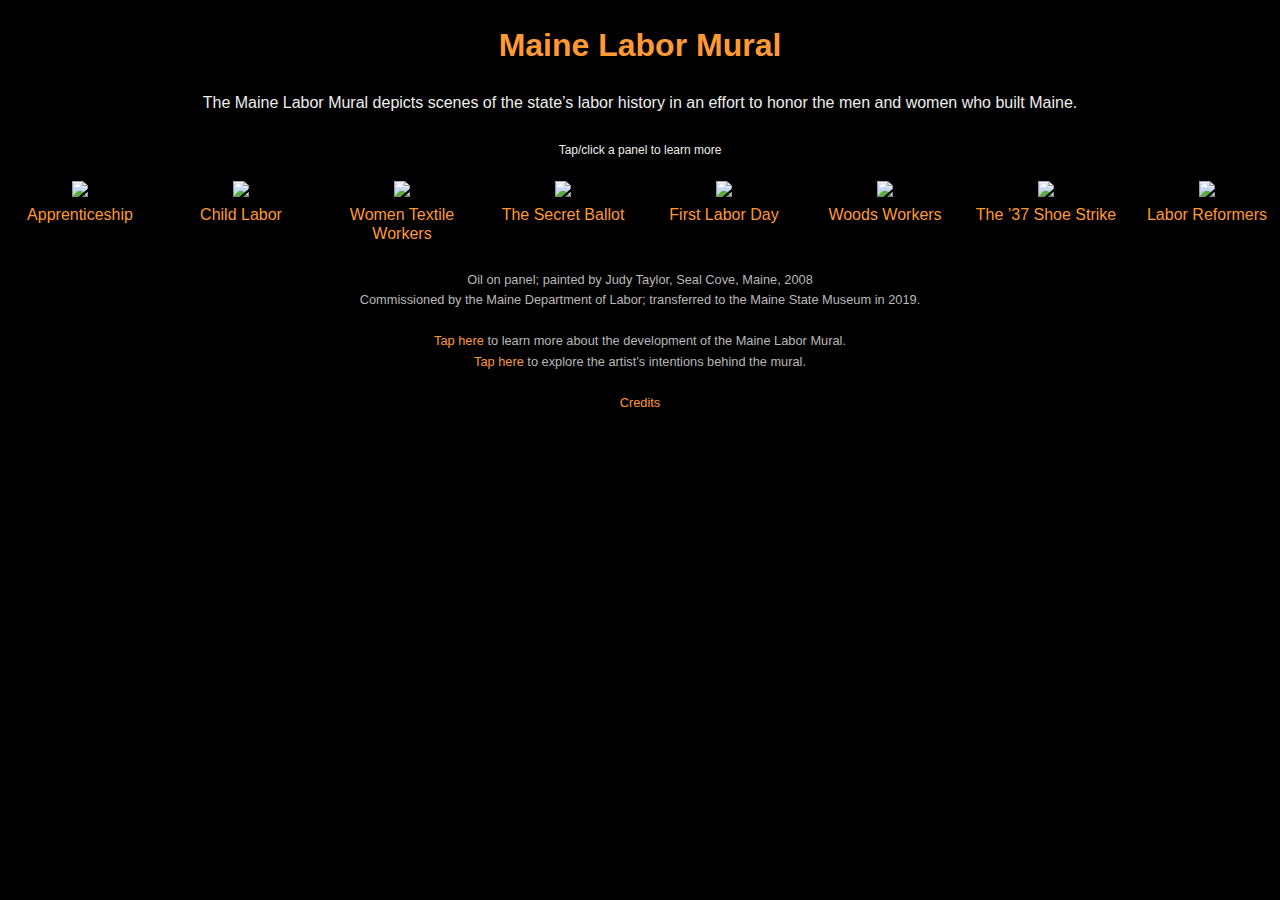
==== commit 825755ef: "beginning of sass work" ====
--- a/kiosk/index.html
+++ b/kiosk/index.html
@@ -11,7 +11,7 @@
 
   <link href="/favicon.ico" type="image/x-icon" rel="icon" />
   <link rel="stylesheet" href="css/mural-web.css" type="text/css"/>
-  <!-- <link rel="stylesheet" href="https://use.typekit.net/jmk5ehg.css"> -->
+  <link rel="stylesheet" href="https://use.typekit.net/jmk5ehg.css">
 
   <script src="js/jquery-3.1.1.min.js" type="text/javascript"></script>
   <script src="js/TweenMax.min.js" type="text/javascript"></script>
--- a/kiosk/css/mural-web.css
+++ b/kiosk/css/mural-web.css
@@ -1,84 +1,27 @@
-@charset "UTF-8";
-button {
-  appearance: none;
-  background-color: #eee;
-  border: 0;
-  border-radius: 3px;
-  color: #fff;
-  cursor: pointer;
-  display: inline-block;
-  font-family: "futura", sans-serif;
-  font-size: 1.25em;
-  -webkit-font-smoothing: antialiased;
-  font-weight: 600;
-  line-height: 1;
-  padding: 0.8em 1.6em;
-  text-decoration: none;
-  transition: background-color 150ms ease;
-  user-select: none;
-  vertical-align: middle;
-  white-space: nowrap;
-}
-button:hover, button:focus {
-  background-color: shade(#eee, 20%);
-  color: #fff;
-}
-button:disabled {
-  cursor: not-allowed;
-  opacity: 0.5;
-}
-button:disabled:hover {
-  background-color: #eee;
-}
-/*consolodate link styles*/
-a:link {
-  color: #eee;
-}
-a:visited {
-  color: shade(#eee, 20%);
-}
-a:hover {
-  color: #b35900;
-  text-decoration: underline;
-}
-ul,
-ol {
-  list-style-type: none;
-  margin: 0;
-  padding: 0;
-}
-html {
-  background-color: black;
-}
-
-*, *:before, *:after {
-  box-sizing: border-box;
-}
-
+
+/*https://gridbyexample.com/*/
 body {
-  color: #eee;
-  font-family: "futura", sans-serif;
-  font-size: 1.25em;
+  background-color: #000;
+  color: #eee;
+  font-family: "futura-pt", sans-serif;
+  font-size: 1em;
   font-weight: 300;
   line-height: 1.6;
-}
-
+  margin: 0;
+}
 h1,
 h2,
 h3,
 h4,
 h5,
 h6 {
-  font-family: "futura", sans-serif;
   line-height: 1.2;
   margin: 0 0 0.4em 0;
 }
-
 p {
   margin: 0 0 0.8em;
 }
-
-a:link {
+a:link, a:visited {
   color: #eee;
   text-decoration: none;
   transition: color 150ms ease;
@@ -86,19 +29,12 @@
 a:active, a:focus, a:hover {
   color: shade(#eee, 25%);
 }
-hr {
-  border-bottom: 1px solid #eee;
-  border-left: 0;
-  border-right: 0;
-  border-top: 0;
-  margin: 1.6em 0;
-}
-
-img {
+ul,
+ol {
+  list-style-type: none;
   margin: 0;
-  max-width: 100%;
-}
-
+  padding: 0;
+}
 blockquote {
   background-color: #eee;
   font-style: italic;
@@ -106,56 +42,354 @@
   overflow: auto;
   padding: 0 1.6em;
 }
-
 cite {
   font-style: normal;
 }
 cite:before {
   content: "– ";
 }
-.prompt, div.image p {
+.prompt {
   color: #999;
   font-size: 0.75em;
 }
-
-.home-nav, .panel-nav, .slide-nav {
+.hidden {
+  display: none;
+}
+.unhidden {
+  display: block;
+}
+/* ////////////////// */
+/*      HOME PAGE     */
+/* ////////////////// */
+.home {
+  padding: 1.6em 0;
+  text-align: center;
+}
+.home h1 {
+  color: #ff9933;
+}
+.home p {
+  color: #eee;
+  margin: 1.6em auto;
+}
+.home p a {
+  color: #ff9933;
+}
+.mural-menu {
+  display: grid;
+  grid-gap: 1px;
+  grid-template-columns: repeat(11, minmax(160px, 1fr));
+  width: 100vw;
+  overflow-x: scroll;
+}
+.mural-menu a img {
+  max-width: 100%;
+}
+.mural-menu h2 {
+  color: #ff9933;
+  font-size: 1em;
+  font-weight: normal;
+}
+.home-info p {
+  font-size: .8em;
+  color: #b9b9b9;
+}
+/* ///////////////////// */
+/* SHARED LAYOUT ELMENTS */
+/* ///////////////////// */
+/*small display*/
+.wrapper {
+  display: grid;
+  grid-template-areas:
+   "msm-link site-title"
+   "panel-nav panel-nav"
+   "panel-title panel-title"
+   "content-area content-area";
+}
+/*medium display
+@media only screen and (min-width: 700px)  {
+.wrapper {
+
+  grid-template-columns: 20% auto;
+  grid-template-areas:
+  "msm-link msm-link"
+  "header panel-nav"
+  "title title"
+  "sidebar content"
+  "sidebar2 sidebar2";
+  }
+}*/
+/*large display*/
+@media only screen and (min-width: 800px)   {
+  .wrapper {
+    grid-template-columns: 200px auto 200px;
+    grid-template-areas:
+      "msm-link site-title panel-nav"
+      "panel-title panel-title panel-title"
+      "content-area content-area content-area";
+  }
+}
+
+.msm-link {
+  grid-area: msm-link;
+}
+.site-title {
+  grid-area: site-title;
+  justify-self: center;
+}
+.site-title h3{
+  padding: 0;
+  margin: 0 auto;
+  letter-spacing: 0.05em;
+  text-transform: uppercase;
+  font-size: .75em;
+}
+.site-title a:link, .site-title a:visited {
+  color: #eee;
+  text-decoration: none;
+}
+.site-title a:hover {
+  color: #ff9933;
+  text-decoration: underline;
+}
+.panel-nav {
+  grid-area: panel-nav;
+  text-align: center;
+}
+.panel-nav img {
+  margin-right: -2px;
+}
+.panel-nav a {
+  text-decoration: none;
+}
+.msm-link, .site-title, .panel-nav {
+  color: #eee;
+  margin: .5em;
+}
+.panel-title {
+  color: #ff9933;
+  grid-area: panel-title;
+  padding: 0 1em;
+  text-align: center;
+}
+.prev-panel {
+  grid-area: prev-panel;
+}
+.next-panel {
+  grid-area: next-panel;
+}
+.prev-panel, .next-panel {/* for small layout, push panels down w dynamic top padding */
+  background-color: #000;
+  position: relative;
+}
+.prev-panel img, .next-panel img {/* for small layout, push panels down w dynamic top padding */
+  max-width: 100%;
+}
+.arrow {
+  position: absolute;
+  top: 15%;
+}
+.next-panel a img {
+  right: 4px;
+} 
+.prev-panel a img {
+  left: 4px;
+}
+.panel-title h1 {
+  margin: 0;
+}
+.panel-title h1 a {
+  margin: 0;
+  color: #ff9933;
+  text-decoration: underline;
+}
+
+.tabs ul {
   font-size: 0.75em;
   letter-spacing: 0.025em;
+  text-align: left;
   text-transform: uppercase;
 }
-
-.panel-title {
-  margin-bottom: 0;
+.tabs ul li {
+  background-color: #ff9933;
+  border: 1px solid #e67300;
+  border-radius: 50px;
+  display: inline-block;
+  font-weight: bold;
+  height: 50px;
+  letter-spacing: 0.05em;
+  line-height: 1.2;
+  margin: 0px 0px 1em 0px;
   text-align: center;
-}
-.panel-title h1 {
-  color: #ff9933;
-  font-size: 1.8em;
-  line-height: 1em;
-  margin-bottom: 0.2em;
-}
-.panel-title h3 {
-  margin-bottom: 0;
-  margin-top: 0.2em;
-}
-.panel-title p {
-  font-size: 1em;
-  text-align: left;
-  line-height: 1.1em;
-}
-.panel-title p a {
-  color: #ff9933;
-  font-weight: bold;
-}
-
-.hidden {
-  display: none;
-}
-
-.unhidden {
+  width: 80%;
+}
+.tabs ul li a:link, .tabs ul li a:visited {
+  color: #fff;
   display: block;
-}
-
+  margin: 5%;
+}
+div.current-panel-article .tabs ul li {
+  display: inline;
+}
+div.current-panel-article .tabs ul li a {
+  display: inherit;
+}
+.tabs ul li a:hover {
+  color: #444;
+  text-decoration: underline;
+}
+.tabs ul li.selected {
+  background-color: #444;
+  color: #eee;
+}
+/* ////////////////// */
+/*  PANEL INTRO PAGE  */
+/* ////////////////// */
+
+.content-area {
+  background-color: #fff;
+  display: grid;
+  grid-area: content-area;
+  grid-template-columns: 8% auto 8%;  
+  grid-template-areas: 
+    "prev-panel current-panel next-panel";
+}
+/*.content-area img {
+  max-height: 80vh;
+}*/
+.current-panel {
+  color: #333;
+  grid-area: current-panel;
+  display: grid;
+  grid-template-areas:
+    "text"
+    "panel-image"
+    "article-buttons";
+  overflow: auto;
+}
+/*large display*/
+@media only screen and (min-width: 800px)   {
+  .current-panel {
+    /*grid-gap: 1em;*/
+    /*grid-template-columns: 1fr auto 1fr;*/
+    grid-template-columns: 1fr auto 1fr;
+    grid-template-areas:
+      "text panel-image article-buttons";
+  }
+}
+.current-panel article {
+  grid-area: text;
+  padding: 1em;
+}
+.current-panel .panel-image svg {
+  grid-area: panel-image;
+}
+/*large display*/
+@media only screen and (min-width: 800px)   {
+.current-panel .panel-image svg {
+  grid-area: panel-image;
+  height: 60vw;
+  }
+}
+.current-panel .tabs {
+  grid-area: article-buttons;
+  padding: 1em;
+}
+/* ////////////////// */
+/*    ARTICLE PAGE    */
+/* ////////////////// */
+
+/*small display*/
+/*.article-wrapper {
+  display: grid;
+  grid-template-columns: 1fr auto 1fr;
+  grid-template-areas:
+   "msm-link site-title"
+   "panel-nav panel-nav"
+   "panel-title panel-title"
+   "content-area content-area";
+}
+/*large display*/
+/*@media only screen and (min-width: 800px)   {
+  .article-wrapper {
+    grid-template-columns: 200px auto 200px;
+    grid-template-areas:
+      "msm-link site-title panel-nav"
+      "prev-panel panel-title next-panel"
+      "content-area content-area content-area";
+  }
+}*/
+
+/*small display*/
+/*.content-area-article {
+*/
+.current-panel-article {
+  background-color: #fff;
+  color: #333;
+  display: grid;
+  grid-gap: 1em;
+  grid-area: current-panel;
+  grid-template-areas: 
+    "tabs"
+    "article-body"
+    "panel-image"
+    "learn-more";
+  padding: 0 1em;
+}
+/*large display*/
+@media only screen and (min-width: 800px)   {
+  .current-panel-article {
+    grid-area: current-panel;
+    grid-template-areas: 
+      "tabs tabs tabs"
+      "article-body panel-image learn-more";
+    grid-template-columns: 30% auto 30%;
+    grid-template-rows: 80px auto;
+  }
+}
+.current-panel-article nav.tabs {
+  grid-area: tabs;
+}
+.current-panel-article article.article-body {
+  grid-area: article-body;
+}
+.current-panel-article div.panel-image {
+  grid-area: panel-image;
+}
+.current-panel-article nav.learn-more {
+  grid-area: learn-more;
+  padding: 0 1em;
+}
+.current-panel-article div.panel-image img {
+  max-width: 100%;
+}
+/*.article-wrapper .prev-panel, .article-wrapper .next-panel { for small layout, push panels down w dynamic top padding 
+  background-color: #333;
+  height: 50px;
+  position: relative;
+}*/
+.learn-more ul li {
+  /*display: inline-block;
+  font-size: 0.75em;*/
+  line-height: 1.2;
+  margin-bottom: 1.6em;
+  vertical-align: top;
+  /*width: 29%;*/
+}
+.learn-more ul li:last-child {
+  margin-right: 0px;
+}
+.learn-more ul li img {
+  border: 1px solid #999;
+  display: block;
+  margin-bottom: .25em;
+}
+.learn-more ul li a {
+    color: #999;
+}
+/* ////////////////// */
+/*        POPS        */
+/* ////////////////// */
 .slimpop-wrapper {
   background-color: white;
   border: 1px solid #eee;
@@ -174,14 +408,12 @@
 .slimpop-wrapper p {
   font-size: 1.025em;
 }
-
 .pop-close {
   float: right;
 }
 .pop-close a:link, .pop-close a:visited {
   color: #ff9933;
 }
-
 #slimpop-overlay {
   background: url(../images/overlay.png) repeat;
   cursor: pointer;
@@ -192,7 +424,6 @@
   width: 100%;
   z-index: 99;
 }
-
 #slimpop-container {
   overflow-y: auto;
   position: fixed;
@@ -203,7 +434,6 @@
   width: 85%;
   max-height: 85%;
 }
-
 .pop-img {
   border-top: 6px solid #eee;
   border-bottom: 6px solid #eee;
@@ -220,141 +450,9 @@
   font-size: 0.75em !important;
   text-align: left;
 }
-
 audio.voices {
   width: 50%;
 }
-
-div.image {
-  text-align: center;
-  border-top: 6px solid #eee;
-  border-bottom: 6px solid #eee;
-  height: 470px;
-  margin-bottom: 0.8em;
-}
-div.image img {
-  border: 1px solid #eee;
-  margin: 0.4em 0;
-  max-height: 400px;
-}
-div.image p {
-  margin-top: -0.8em;
-  line-height: 1.2;
-}
-
-#slideshow-image {
-  max-width: 50vw;
-}
-
-.show-highlight-background, .show-highlight-foreground, .hide-highlight {
-  cursor: pointer;
-}
-
-.show-highlight-background {
-  fill: #f7c98b;
-  opacity: 0.7;
-}
-
-.show-highlight-foreground {
-  fill: #a0efed;
-  opacity: 0.68;
-}
-
-.hide-highlight {
-  fill: black;
-  fill-opacity: 0;
-}
-
-.mural-panel-hotspot {
-  stroke: white;
-  stroke-width: 3;
-  cursor: pointer;
-  fill: black;
-  fill-opacity: 0;
-}
-
-.hotspot {
-  stroke: white;
-  stroke-width: 3;
-  fill: #ff9933;
-  fill-opacity: 0.25;
-  cursor: pointer;
-}
-.hotspot:hover {
-  fill: #b35900;
-}
-
-#tiny-panels .hotspot {
-  stroke-width: 1;
-  fill: black;
-}
-
-#tiny-panels rect.selected {
-  fill: #ff9933;
-  fill-opacity: 1;
-}
-
-nav.tabs {
-}
-
-.tabs ul {
-  font-size: 0.75em;
-  letter-spacing: 0.025em;
-  text-transform: uppercase;
-}
-.tabs ul li {
-  background-color: #ff9933;
-  border: 1px solid #e67300;
-  border-radius: 60px;
-  display: inline-block;
-  font-weight: bold;
-  height: 60px;
-  letter-spacing: 0.05em;
-  line-height: 1.2;
-  margin: 0px 5px 5px 5px;
-  padding: 0.8em 1.6em;
-  text-align: center;
-  vertical-align: top;
-  width: 260px;
-}
-.tabs ul li a:link, .tabs ul li a:visited {
-  color: white;
-}
-.tabs ul li a:hover {
-  color: #444;
-  text-decoration: underline;
-}
-
-.tabs ul li.selected {
-  background-color: #444;
-  color: white;
-}
-
-.learn-more {
-  background-color: #eee;
-  margin-left: -3.2em;
-  margin-right: -3.2em;
-  height: 328px;
-  padding: 0.4em 3.2em 4.8em 3.2em;
-}
-.learn-more ul li {
-  display: inline-block;
-  font-size: 0.75em;
-  line-height: 1.2;
-  margin-right: 1.6em;
-  vertical-align: top;
-  width: 29%;
-}
-.learn-more ul li:last-child {
-  margin-right: 0px;
-}
-.learn-more ul li img {
-  border: 1px solid #999;
-}
-.learn-more ul li span {
-  color: #999;
-}
-
 .slide-nav {
   text-align: right;
 }
@@ -371,139 +469,3 @@
   color: #b35900;
   text-decoration: underline;
 }
-
-.next-panel, .prev-panel {
-  position: relative;
-}
-.next-panel a img, .prev-panel a img {
-  position: absolute;
-  top: 45%;
-}
-
-.next-panel a img {
-  right: 2px;
-}
-
-h3.visit-link {
-  color: #444;
-  font-size: 0.75em;
-  font-weight: normal;
-  margin: 0.8em 0;
-  text-align: center;
-}
-h3.visit-link a {
-  color: #ff9933;
-  font-weight: bold;
-}
-
-.home {
-  padding: 1.6em 0;
-  text-align: center;
-}
-.home h1 {
-  color: #ff9933;
-}
-.home p {
-  color: #eee;
-  margin: 1.6em auto;
-}
-
-.home p a {
-  color: #ff9933;
-}
-
-.mural-menu {
-  display: grid;
-  grid-gap: 1px;
-  grid-template-columns: repeat(11, minmax(160px, 1fr));
-  width: 100vw;
-  overflow-x: scroll;
-}
-
-.mural-menu h2 {
-  color: #ff9933;
-  font-size: 1em;
-  font-weight: normal;
-}
-
-.home-info p {
-  font-size: .8em;
-  color: #b9b9b9;
-}
-/*.wrapper {
-  color: #444;
-  display: grid;
-  grid-template-columns: 1fr 4fr 1fr;
-  grid-template-rows: 130px 1220px;
-}
-
-.main {
-  grid-column: 2;
-  grid-row: 2;
-  background-color: white;
-  padding: 0 3.2em;
-  position: relative;
-}
-
-.prev-panel, .next-panel {
-  background-color: black;
-  grid-row: 2;
-}
-
-.prev-panel {
-  grid-column: 1;
-  margin-right: 1em;
-}
-
-.next-panel {
-  grid-column: 3;
-  margin-left: 1em;
-}
-
-.home-nav {
-  background-color: black;
-  grid-column: 1;
-  grid-row: 1;
-  margin-right: 1em;
-}
-
-.panel-title {
-  background-color: white;
-  grid-column: 2;
-  grid-row: 1;
-  padding: 0 1.6em;
-  position: relative;
-}
-.panel-title p.close-link {
-  position: absolute;
-  top: 5px;
-  right: 10px;
-}
-
-.panel-nav {
-  grid-column: 3;
-  grid-row: 1;
-  margin-left: 1em;
-}
-.panel-nav img {
-  margin-right: -2px;
-}
-
-.text-scroll {
-  background-color: #eee;
-  box-shadow: 0px -6px 6px 1px #999 inset;
-  height: 370px;
-  overflow: scroll;
-  padding: 0 0.8em;
-}
-.text-scroll p {
-  font-size: 1.025em;
-  line-height: 1.64;
-}
-.text-scroll a {
-  color: #ff9933;
-  font-weight: bold;
-  line-height: 1em;
-}*/
-
-/*# sourceMappingURL=mural.css.map */
